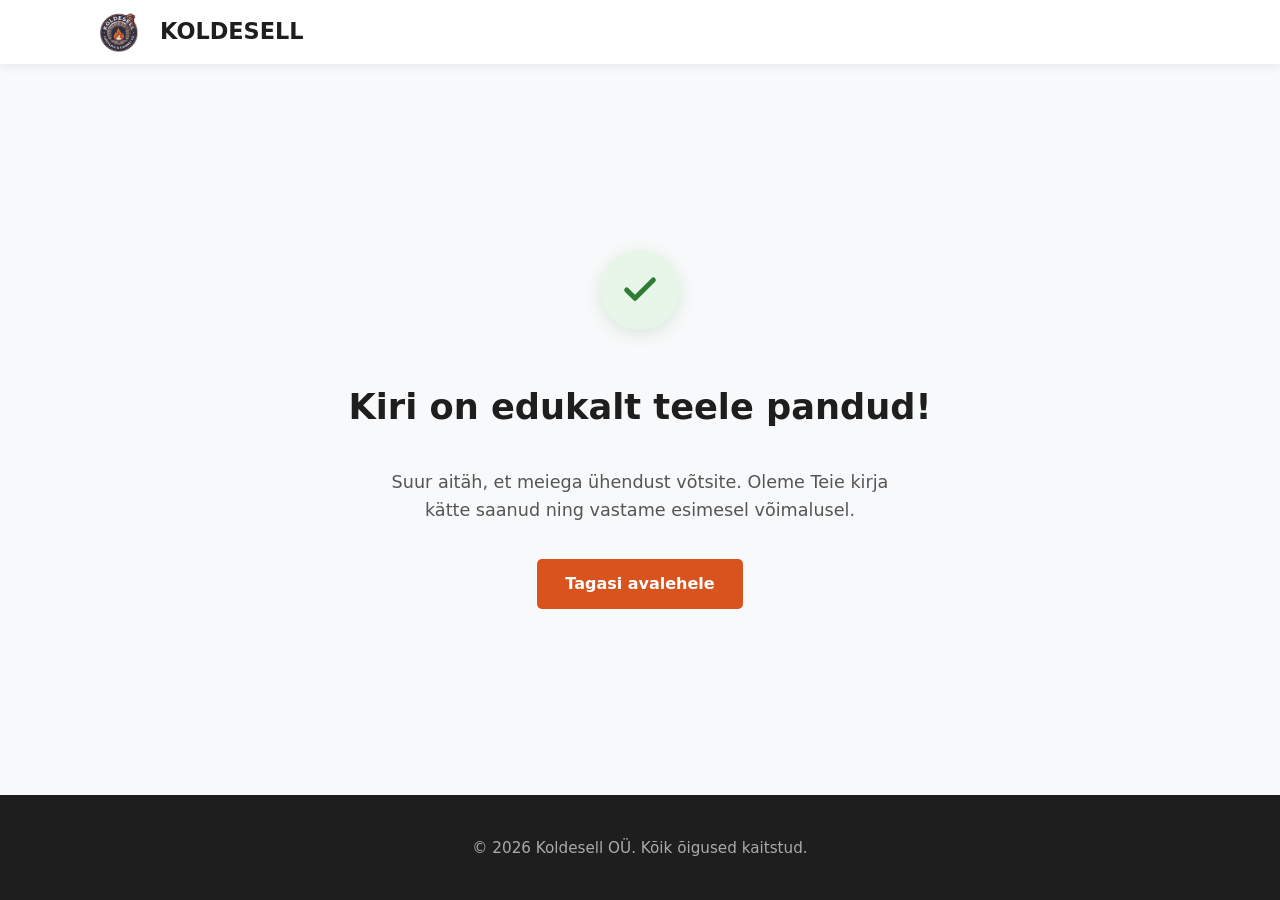
==== edukas.html @ b0c47198 "Add favicon and apple touch icon links" ====
<!DOCTYPE html>
<html lang="et">
<head>
    <meta charset="UTF-8">
    <meta name="viewport" content="width=device-width, initial-scale=1.0">
    <title>Kiri saadetud - Koldesell</title>
	<link rel="icon" type="image/png" href="logo.png">
    <link rel="apple-touch-icon" href="logo.png">
    <style>
        :root {
            --primary: #d9531e;
            --dark: #1e1e1e;
            --light: #f8f9fa;
            --text: #2c3e50;
        }
        body { 
            font-family: 'Segoe UI', system-ui, -apple-system, sans-serif; 
            margin: 0; 
            color: var(--text); 
            background: var(--light); 
            line-height: 1.6; 
            display: flex; 
            flex-direction: column; 
            min-height: 100vh; 
        }
        
		/* Päis ja Navigatsioon */
        header { background: #fff; box-shadow: 0 2px 10px rgba(0,0,0,0.08); position: sticky; top: 0; z-index: 100; }
        .nav-container { display: flex; justify-content: space-between; align-items: center; padding: 6px 20px; max-width: 1100px; margin: 0 auto; flex-wrap: wrap; }
        
        /* LOGO ARVUTIS */
        .logo { display: flex; align-items: center; gap: 12px; text-decoration: none; color: var(--dark); font-size: 1.4rem; font-weight: 700; }
        .logo img { height: 52px; border-radius: 50%; }
        
        .nav-links { display: flex; gap: 20px; align-items: center; }
        .nav-links a { text-decoration: none; color: var(--text); font-weight: 600; font-size: 1.05rem; transition: color 0.2s; }
        .nav-links a:hover { color: var(--primary); }
        .nav-links a.active { color: var(--primary); }
            
		@media (max-width: 768px) {
            .hero h1 { font-size: 1.8rem; }
            .top-bar .container { flex-direction: column; gap: 5px; text-align: center; }
            .cert-badge { flex-direction: column; text-align: center; }
            
            /* LOGO MOBIILIS */
            .logo { font-size: 1.25rem; gap: 10px; }
            .logo img { height: 46px; }
            .nav-container { flex-direction: column; gap: 8px; padding: 8px 15px; }
            .nav-links { gap: 15px; flex-wrap: wrap; justify-content: center; font-size: 0.95rem; border-top: 1px solid #eee; padding-top: 8px; width: 100%; }
        }
        
        /* Tänulehe sisu */
        .success-content { 
            flex: 1; 
            display: flex; 
            flex-direction: column; 
            justify-content: center; 
            align-items: center; 
            text-align: center; 
            padding: 60px 20px; 
        }
        .success-icon { 
            width: 80px; 
            height: 80px; 
            background: #e8f5e9; 
            color: #2e7d32; /* Roheline linnuke */
            border-radius: 50%; 
            display: flex; 
            justify-content: center; 
            align-items: center; 
            margin-bottom: 25px; 
            box-shadow: 0 4px 15px rgba(46, 125, 50, 0.15);
        }
        .success-content h1 { color: var(--dark); margin-bottom: 15px; font-size: 2.2rem; }
        .success-content p { color: #555; max-width: 500px; margin-bottom: 35px; font-size: 1.1rem; }
        
        /* Nupp */
        .btn-primary { background: var(--primary); color: #fff; padding: 12px 28px; text-decoration: none; border-radius: 5px; font-weight: bold; display: inline-block; transition: 0.3s; }
        .btn-primary:hover { background: #b83f12; }
        
        /* Jalus */
        footer { background: var(--dark); color: #aaa; padding: 25px 0; font-size: 0.95rem; text-align: center; margin-top: auto; }
    </style>
</head>
<body>

    <!-- Päis -->
    <header>
        <div class="nav-container">
            <a href="index.html" class="logo">
                <img src="logo.png" alt="Koldesell Logo">
                <span>KOLDESELL</span>
            </a>
        </div>
    </header>

    <!-- Sisu -->
    <main class="success-content">
        <div class="success-icon">
            <!-- Ilus roheline linnukese ikoon -->
            <svg xmlns="http://www.w3.org/2000/svg" width="40" height="40" viewBox="0 0 24 24" fill="none" stroke="currentColor" stroke-width="3" stroke-linecap="round" stroke-linejoin="round">
                <polyline points="20 6 9 17 4 12"></polyline>
            </svg>
        </div>
        <h1>Kiri on edukalt teele pandud!</h1>
        <p>Suur aitäh, et meiega ühendust võtsite. Oleme Teie kirja kätte saanud ning vastame esimesel võimalusel.</p>
        <a href="index.html" class="btn-primary">Tagasi avalehele</a>
    </main>

    <!-- Jalus -->
    <footer>
        <div style="max-width: 1100px; margin: 0 auto; padding: 0 20px;">
            <p>&copy; 2026 Koldesell OÜ. Kõik õigused kaitstud.</p>
        </div>
    </footer>

</body>
</html>
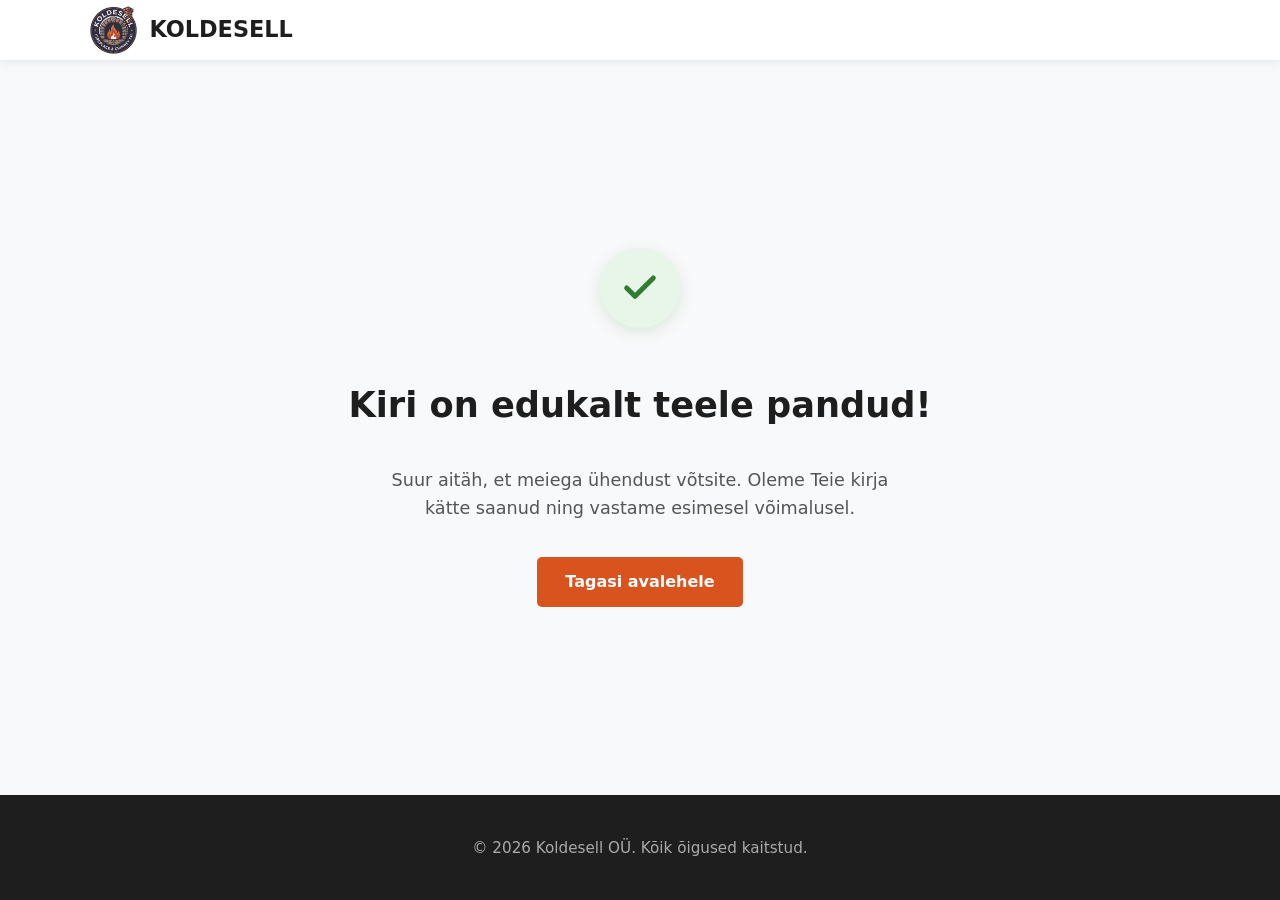
==== commit 308ad0c6: "Logo suurus" ====
--- a/edukas.html
+++ b/edukas.html
@@ -30,7 +30,7 @@
         
         /* LOGO ARVUTIS */
         .logo { display: flex; align-items: center; gap: 12px; text-decoration: none; color: var(--dark); font-size: 1.4rem; font-weight: 700; }
-        .logo img { height: 52px; border-radius: 50%; }
+        .logo img { height: 48px; width: auto; object-fit: contain; }
         
         .nav-links { display: flex; gap: 20px; align-items: center; }
         .nav-links a { text-decoration: none; color: var(--text); font-weight: 600; font-size: 1.05rem; transition: color 0.2s; }
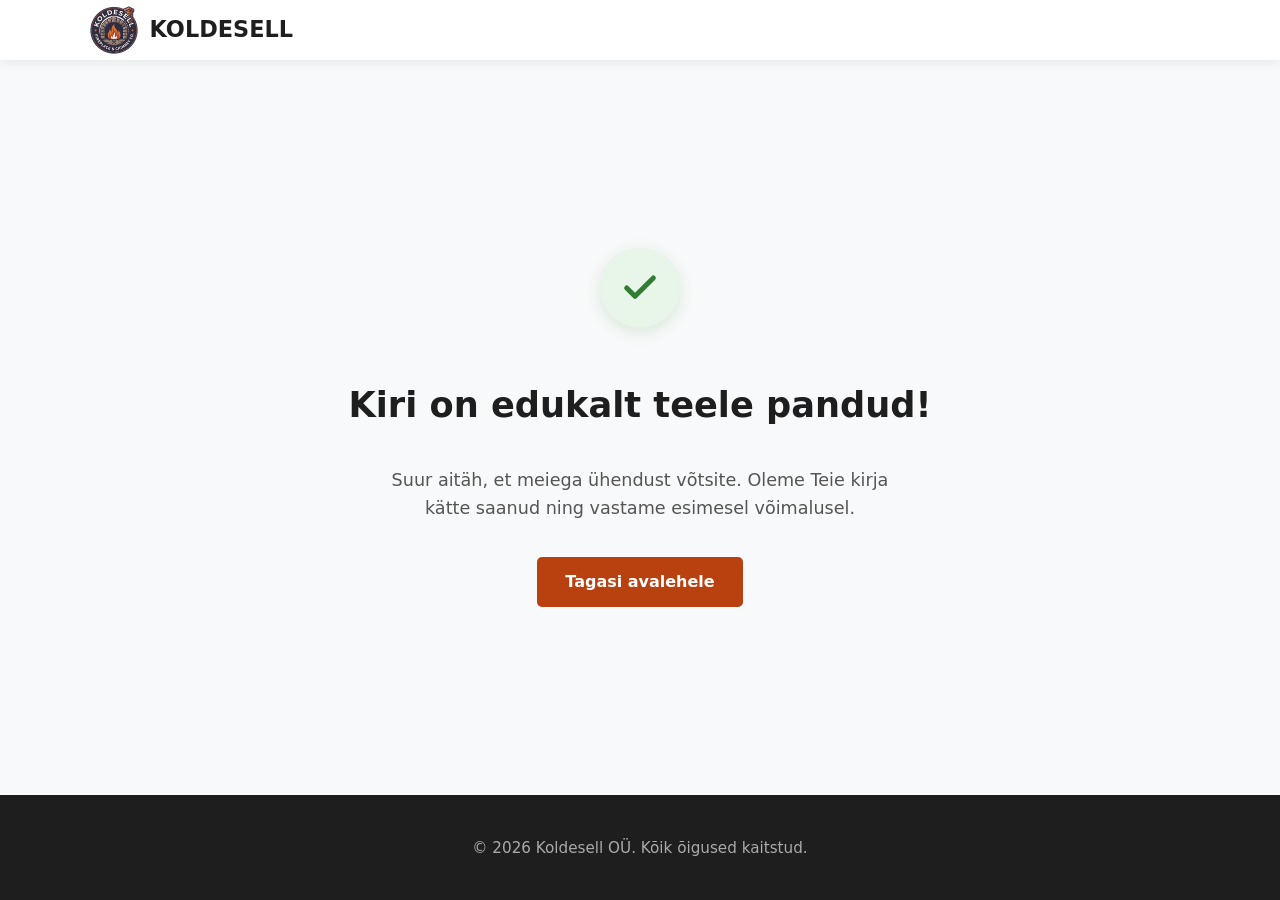
==== commit 74b0052b: "Parenda mobiilivaadet ja jõudlust - Logo asemel optimeeritud logo-96.png (5 KB, oli 100 KB) koos   w" ====
--- a/edukas.html
+++ b/edukas.html
@@ -4,8 +4,10 @@
     <meta charset="UTF-8">
     <meta name="viewport" content="width=device-width, initial-scale=1.0">
     <title>Kiri saadetud - Koldesell</title>
-	<link rel="icon" type="image/png" href="logo.png">
-    <link rel="apple-touch-icon" href="logo.png">
+    <meta name="robots" content="noindex, follow">
+	<link rel="icon" type="image/png" sizes="32x32" href="favicon-32.png">
+    <link rel="apple-touch-icon" href="apple-touch-icon.png">
+    <meta name="theme-color" content="#1e1e1e">
     <style>
         :root {
             --primary: #d9531e;
@@ -34,8 +36,8 @@
         
         .nav-links { display: flex; gap: 20px; align-items: center; }
         .nav-links a { text-decoration: none; color: var(--text); font-weight: 600; font-size: 1.05rem; transition: color 0.2s; }
-        .nav-links a:hover { color: var(--primary); }
-        .nav-links a.active { color: var(--primary); }
+        .nav-links a:hover { color: #b8410f; }
+        .nav-links a.active { color: #b8410f; }
             
 		@media (max-width: 768px) {
             .hero h1 { font-size: 1.8rem; }
@@ -75,8 +77,8 @@
         .success-content p { color: #555; max-width: 500px; margin-bottom: 35px; font-size: 1.1rem; }
         
         /* Nupp */
-        .btn-primary { background: var(--primary); color: #fff; padding: 12px 28px; text-decoration: none; border-radius: 5px; font-weight: bold; display: inline-block; transition: 0.3s; }
-        .btn-primary:hover { background: #b83f12; }
+        .btn-primary { background: #b8410f; color: #fff; padding: 12px 28px; text-decoration: none; border-radius: 5px; font-weight: bold; display: inline-block; transition: 0.3s; }
+        .btn-primary:hover { background: #9a360c; }
         
         /* Jalus */
         footer { background: var(--dark); color: #aaa; padding: 25px 0; font-size: 0.95rem; text-align: center; margin-top: auto; }
@@ -88,7 +90,7 @@
     <header>
         <div class="nav-container">
             <a href="index.html" class="logo">
-                <img src="logo.png" alt="Koldesell Logo">
+                <img src="logo-96.png" alt="Koldesell logo" width="47" height="48">
                 <span>KOLDESELL</span>
             </a>
         </div>
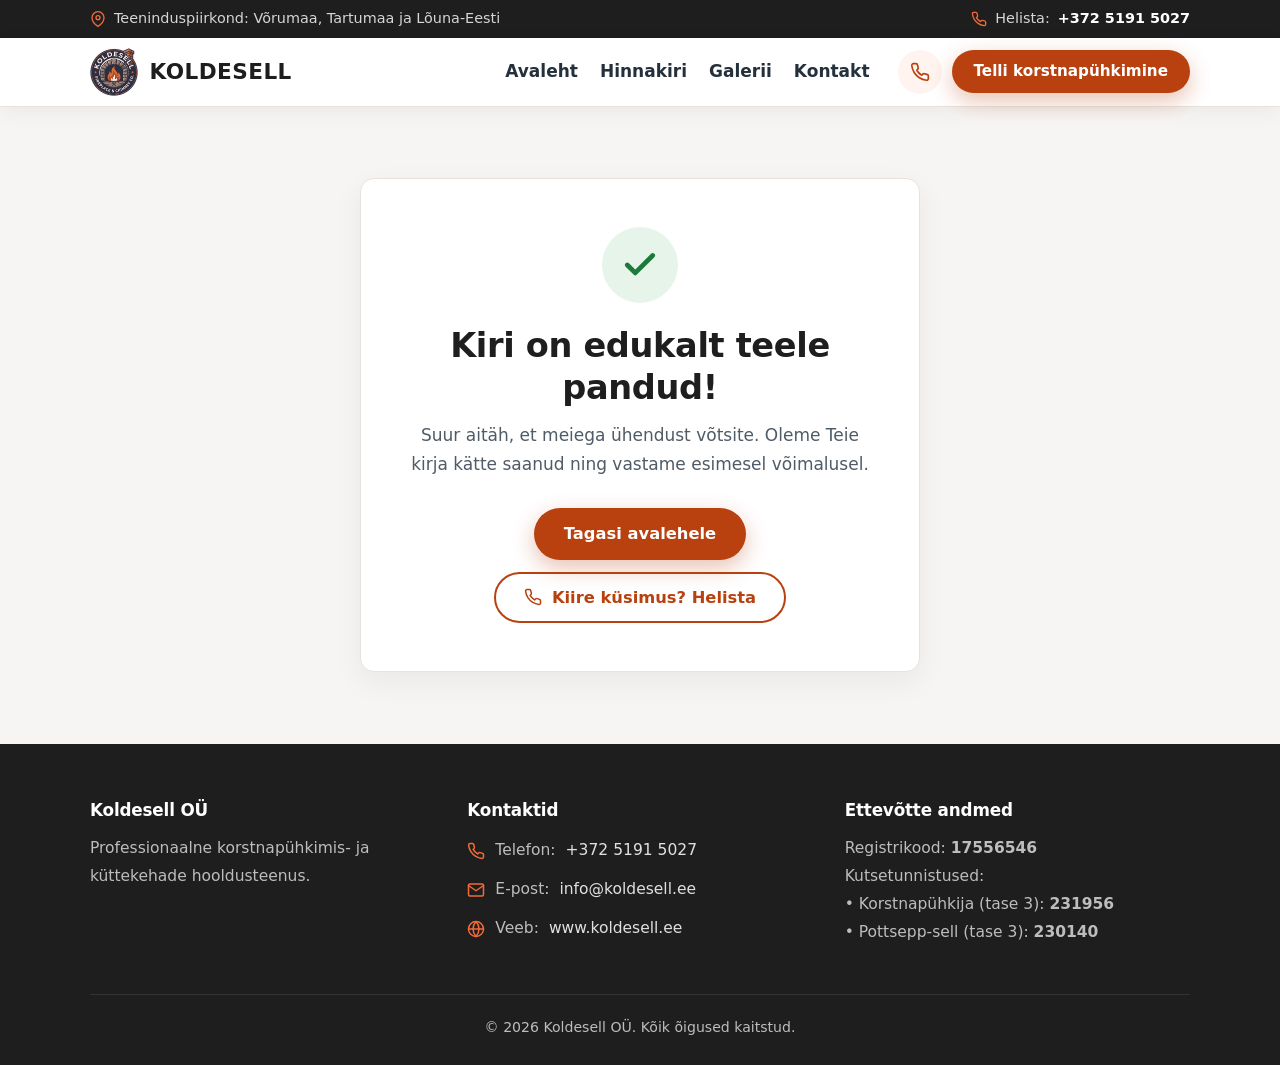
==== commit fbbb4619: "Hinnakiri, galerii ja tänuleht avalehega samale kujundusele - Ühine stiilifail css/stiil.css kõigile" ====
--- a/edukas.html
+++ b/edukas.html
@@ -8,83 +8,24 @@
 	<link rel="icon" type="image/png" sizes="32x32" href="favicon-32.png">
     <link rel="apple-touch-icon" href="apple-touch-icon.png">
     <meta name="theme-color" content="#1e1e1e">
-    <style>
-        :root {
-            --primary: #d9531e;
-            --dark: #1e1e1e;
-            --light: #f8f9fa;
-            --text: #2c3e50;
-        }
-        body { 
-            font-family: 'Segoe UI', system-ui, -apple-system, sans-serif; 
-            margin: 0; 
-            color: var(--text); 
-            background: var(--light); 
-            line-height: 1.6; 
-            display: flex; 
-            flex-direction: column; 
-            min-height: 100vh; 
-        }
-        
-		/* Päis ja Navigatsioon */
-        header { background: #fff; box-shadow: 0 2px 10px rgba(0,0,0,0.08); position: sticky; top: 0; z-index: 100; }
-        .nav-container { display: flex; justify-content: space-between; align-items: center; padding: 6px 20px; max-width: 1100px; margin: 0 auto; flex-wrap: wrap; }
-        
-        /* LOGO ARVUTIS */
-        .logo { display: flex; align-items: center; gap: 12px; text-decoration: none; color: var(--dark); font-size: 1.4rem; font-weight: 700; }
-        .logo img { height: 48px; width: auto; object-fit: contain; }
-        
-        .nav-links { display: flex; gap: 20px; align-items: center; }
-        .nav-links a { text-decoration: none; color: var(--text); font-weight: 600; font-size: 1.05rem; transition: color 0.2s; }
-        .nav-links a:hover { color: #b8410f; }
-        .nav-links a.active { color: #b8410f; }
-            
-		@media (max-width: 768px) {
-            .hero h1 { font-size: 1.8rem; }
-            .top-bar .container { flex-direction: column; gap: 5px; text-align: center; }
-            .cert-badge { flex-direction: column; text-align: center; }
-            
-            /* LOGO MOBIILIS */
-            .logo { font-size: 1.25rem; gap: 10px; }
-            .logo img { height: 46px; }
-            .nav-container { flex-direction: column; gap: 8px; padding: 8px 15px; }
-            .nav-links { gap: 15px; flex-wrap: wrap; justify-content: center; font-size: 0.95rem; border-top: 1px solid #eee; padding-top: 8px; width: 100%; }
-        }
-        
-        /* Tänulehe sisu */
-        .success-content { 
-            flex: 1; 
-            display: flex; 
-            flex-direction: column; 
-            justify-content: center; 
-            align-items: center; 
-            text-align: center; 
-            padding: 60px 20px; 
-        }
-        .success-icon { 
-            width: 80px; 
-            height: 80px; 
-            background: #e8f5e9; 
-            color: #2e7d32; /* Roheline linnuke */
-            border-radius: 50%; 
-            display: flex; 
-            justify-content: center; 
-            align-items: center; 
-            margin-bottom: 25px; 
-            box-shadow: 0 4px 15px rgba(46, 125, 50, 0.15);
-        }
-        .success-content h1 { color: var(--dark); margin-bottom: 15px; font-size: 2.2rem; }
-        .success-content p { color: #555; max-width: 500px; margin-bottom: 35px; font-size: 1.1rem; }
-        
-        /* Nupp */
-        .btn-primary { background: #b8410f; color: #fff; padding: 12px 28px; text-decoration: none; border-radius: 5px; font-weight: bold; display: inline-block; transition: 0.3s; }
-        .btn-primary:hover { background: #9a360c; }
-        
-        /* Jalus */
-        footer { background: var(--dark); color: #aaa; padding: 25px 0; font-size: 0.95rem; text-align: center; margin-top: auto; }
-    </style>
+    <link rel="stylesheet" href="css/stiil.css">
 </head>
-<body>
+<body class="page-success">
+
+    <!-- Ülemine inforiba -->
+    <div class="top-bar">
+        <div class="container">
+            <div class="top-bar-item">
+                <svg xmlns="http://www.w3.org/2000/svg" width="16" height="16" viewBox="0 0 24 24" fill="none" stroke="var(--primary-on-dark)" stroke-width="2" stroke-linecap="round" stroke-linejoin="round" aria-hidden="true"><path d="M21 10c0 7-9 13-9 13s-9-6-9-13a9 9 0 0 1 18 0z"></path><circle cx="12" cy="10" r="3"></circle></svg>
+                <span class="hide-mobile">Teeninduspiirkond: <span data-cms="piirkond">Võrumaa, Tartumaa ja Lõuna-Eesti</span></span>
+                <span class="show-mobile" data-cms="piirkond_lyhike">Lõuna-Eesti</span>
+            </div>
+            <div class="top-bar-item">
+                <svg xmlns="http://www.w3.org/2000/svg" width="16" height="16" viewBox="0 0 24 24" fill="none" stroke="var(--primary-on-dark)" stroke-width="2" stroke-linecap="round" stroke-linejoin="round" aria-hidden="true"><path d="M22 16.92v3a2 2 0 0 1-2.18 2 19.79 19.79 0 0 1-8.63-3.07 19.5 19.5 0 0 1-6-6 19.79 19.79 0 0 1-3.07-8.67A2 2 0 0 1 4.11 2h3a2 2 0 0 1 2 1.72 12.84 12.84 0 0 0 .7 2.81 2 2 0 0 1-.45 2.11L8.09 9.91a16 16 0 0 0 6 6l1.27-1.27a2 2 0 0 1 2.11-.45 12.84 12.84 0 0 0 2.81.7A2 2 0 0 1 22 16.92z"></path></svg>
+                <span class="hide-mobile">Helista:</span> <a href="tel:+37251915027" data-cms-link="telefon"><span data-cms="telefon">+372 5191 5027</span></a>
+            </div>
+        </div>
+    </div>
 
     <!-- Päis -->
     <header>
@@ -93,26 +34,82 @@
                 <img src="logo-96.png" alt="Koldesell logo" width="47" height="48">
                 <span>KOLDESELL</span>
             </a>
+
+            <div class="nav-right">
+                <nav class="nav-links" aria-label="Peamenüü">
+                    <a href="index.html">Avaleht</a>
+                    <a href="hinnakiri.html">Hinnakiri</a>
+                    <a href="galerii.html">Galerii</a>
+                    <a href="index.html#kontakt">Kontakt</a>
+                </nav>
+                <div class="nav-cta">
+                    <a href="tel:+37251915027" data-cms-link="telefon" class="nav-phone" aria-label="Helista"><svg xmlns="http://www.w3.org/2000/svg" width="20" height="20" viewBox="0 0 24 24" fill="none" stroke="currentColor" stroke-width="2" stroke-linecap="round" stroke-linejoin="round" aria-hidden="true"><path d="M22 16.92v3a2 2 0 0 1-2.18 2 19.79 19.79 0 0 1-8.63-3.07 19.5 19.5 0 0 1-6-6 19.79 19.79 0 0 1-3.07-8.67A2 2 0 0 1 4.11 2h3a2 2 0 0 1 2 1.72 12.84 12.84 0 0 0 .7 2.81 2 2 0 0 1-.45 2.11L8.09 9.91a16 16 0 0 0 6 6l1.27-1.27a2 2 0 0 1 2.11-.45 12.84 12.84 0 0 0 2.81.7A2 2 0 0 1 22 16.92z"></path></svg></a>
+                    <a href="index.html#kontakt" class="btn btn-primary btn-sm">Telli korstnapühkimine</a>
+                </div>
+            </div>
         </div>
     </header>
 
-    <!-- Sisu -->
-    <main class="success-content">
-        <div class="success-icon">
-            <!-- Ilus roheline linnukese ikoon -->
-            <svg xmlns="http://www.w3.org/2000/svg" width="40" height="40" viewBox="0 0 24 24" fill="none" stroke="currentColor" stroke-width="3" stroke-linecap="round" stroke-linejoin="round">
-                <polyline points="20 6 9 17 4 12"></polyline>
-            </svg>
+    <main class="success">
+        <div class="success-box">
+            <div class="success-icon"><svg xmlns="http://www.w3.org/2000/svg" width="38" height="38" viewBox="0 0 24 24" fill="none" stroke="currentColor" stroke-width="3" stroke-linecap="round" stroke-linejoin="round" aria-hidden="true"><polyline points="20 6 9 17 4 12"></polyline></svg></div>
+            <h1>Kiri on edukalt teele pandud!</h1>
+            <p>Suur aitäh, et meiega ühendust võtsite. Oleme Teie kirja kätte saanud ning vastame esimesel võimalusel.</p>
+            <div class="success-actions">
+                <a href="index.html" class="btn btn-primary">Tagasi avalehele</a>
+                <a href="tel:+37251915027" data-cms-link="telefon" class="btn btn-ghost"><svg xmlns="http://www.w3.org/2000/svg" width="18" height="18" viewBox="0 0 24 24" fill="none" stroke="currentColor" stroke-width="2" stroke-linecap="round" stroke-linejoin="round" aria-hidden="true"><path d="M22 16.92v3a2 2 0 0 1-2.18 2 19.79 19.79 0 0 1-8.63-3.07 19.5 19.5 0 0 1-6-6 19.79 19.79 0 0 1-3.07-8.67A2 2 0 0 1 4.11 2h3a2 2 0 0 1 2 1.72 12.84 12.84 0 0 0 .7 2.81 2 2 0 0 1-.45 2.11L8.09 9.91a16 16 0 0 0 6 6l1.27-1.27a2 2 0 0 1 2.11-.45 12.84 12.84 0 0 0 2.81.7A2 2 0 0 1 22 16.92z"></path></svg> Kiire küsimus? Helista</a>
+            </div>
         </div>
-        <h1>Kiri on edukalt teele pandud!</h1>
-        <p>Suur aitäh, et meiega ühendust võtsite. Oleme Teie kirja kätte saanud ning vastame esimesel võimalusel.</p>
-        <a href="index.html" class="btn-primary">Tagasi avalehele</a>
     </main>
 
-    <!-- Jalus -->
+    <!-- Jalus koos rekvisiitidega -->
     <footer>
-        <div style="max-width: 1100px; margin: 0 auto; padding: 0 20px;">
-            <p>&copy; 2026 Koldesell OÜ. Kõik õigused kaitstud.</p>
+        <div class="container">
+            <div class="footer-grid">
+                <div>
+                    <h2>Koldesell OÜ</h2>
+                    <p>Professionaalne korstnapühkimis- ja küttekehade hooldusteenus.</p>
+                </div>
+                <div>
+                    <h2>Kontaktid</h2>
+                    <ul style="list-style: none; padding: 0; margin: 0; line-height: 2;">
+                        <li style="display: flex; align-items: center; gap: 10px; margin-bottom: 8px;">
+                            <!-- Telefoni ikoon -->
+                            <svg xmlns="http://www.w3.org/2000/svg" width="18" height="18" viewBox="0 0 24 24" fill="none" stroke="var(--primary-on-dark)" aria-hidden="true" stroke-width="2" stroke-linecap="round" stroke-linejoin="round">
+                                <path d="M22 16.92v3a2 2 0 0 1-2.18 2 19.79 19.79 0 0 1-8.63-3.07 19.5 19.5 0 0 1-6-6 19.79 19.79 0 0 1-3.07-8.67A2 2 0 0 1 4.11 2h3a2 2 0 0 1 2 1.72 12.84 12.84 0 0 0 .7 2.81 2 2 0 0 1-.45 2.11L8.09 9.91a16 16 0 0 0 6 6l1.27-1.27a2 2 0 0 1 2.11-.45 12.84 12.84 0 0 0 2.81.7A2 2 0 0 1 22 16.92z"></path>
+                            </svg>
+                            Telefon: <a href="tel:+37251915027" data-cms-link="telefon"><span data-cms="telefon">+372 5191 5027</span></a>
+                        </li>
+                        <li style="display: flex; align-items: center; gap: 10px; margin-bottom: 8px;">
+                            <!-- Ümbriku ikoon -->
+                            <svg xmlns="http://www.w3.org/2000/svg" width="18" height="18" viewBox="0 0 24 24" fill="none" stroke="var(--primary-on-dark)" aria-hidden="true" stroke-width="2" stroke-linecap="round" stroke-linejoin="round">
+                                <path d="M4 4h16c1.1 0 2 .9 2 2v12c0 1.1-.9 2-2 2H4c-1.1 0-2-.9-2-2V6c0-1.1.9-2 2-2z"></path>
+                                <polyline points="22,6 12,13 2,6"></polyline>
+                            </svg>
+                            E-post: <a href="mailto:info@koldesell.ee" data-cms-link="email"><span data-cms="email">info@koldesell.ee</span></a>
+                        </li>
+                        <li style="display: flex; align-items: center; gap: 10px;">
+                            <!-- Veebi ikoon -->
+                            <svg xmlns="http://www.w3.org/2000/svg" width="18" height="18" viewBox="0 0 24 24" fill="none" stroke="var(--primary-on-dark)" aria-hidden="true" stroke-width="2" stroke-linecap="round" stroke-linejoin="round">
+                                <circle cx="12" cy="12" r="10"></circle>
+                                <line x1="2" y1="12" x2="22" y2="12"></line>
+                                <path d="M12 2a15.3 15.3 0 0 1 4 10 15.3 15.3 0 0 1-4 10 15.3 15.3 0 0 1-4-10 15.3 15.3 0 0 1 4-10z"></path>
+                            </svg>
+                            Veeb: <a href="https://koldesell.ee/">www.koldesell.ee</a>
+                        </li>
+                    </ul>
+                </div>
+                <div>
+                    <h2>Ettevõtte andmed</h2>
+                    <p>Registrikood: <strong data-cms="registrikood">17556546</strong><br>
+                    Kutsetunnistused:<br>
+                    • Korstnapühkija (tase 3): <strong data-cms="kutse_korstnapuhkija">231956</strong><br>
+                    • Pottsepp-sell (tase 3): <strong data-cms="kutse_pottsepp">230140</strong></p>
+                </div>
+            </div>
+            <div class="footer-bottom">
+                <p>&copy; 2026 Koldesell OÜ. Kõik õigused kaitstud.</p>
+            </div>
         </div>
     </footer>
 
--- a/css/stiil.css
+++ b/css/stiil.css
@@ -0,0 +1,244 @@
+/* Koldesell – ühine stiilifail kõigile lehtedele */
+:root {
+    --primary: #d9531e;          /* brändivärv: ikoonid, piirjooned, aktsendid */
+    --primary-strong: #b8410f;   /* nupud ja tekst valgel taustal (kontrast 5.5:1) */
+    --primary-soft: #fff4ef;
+    --primary-on-dark: #f26b38;  /* aktsent tumedal taustal (kontrast 5.5:1) */
+    --dark: #1e1e1e;
+    --dark-2: #2a2622;
+    --light: #f7f5f3;
+    --text: #24303c;
+    --muted: #4f5b66;
+    --border: #e7e2dd;
+    --radius: 14px;
+}
+*, *::before, *::after { box-sizing: border-box; }
+html { scroll-behavior: smooth; scroll-padding-top: 90px; }
+body { font-family: 'Segoe UI', system-ui, -apple-system, Roboto, sans-serif; margin: 0; color: var(--text); background: #fff; font-size: 1.0625rem; line-height: 1.75; -webkit-font-smoothing: antialiased; }
+h1, h2, h3 { line-height: 1.25; color: var(--dark); letter-spacing: -0.01em; }
+p { margin: 0 0 1em 0; }
+a { color: var(--primary-strong); }
+:focus-visible { outline: 3px solid var(--primary); outline-offset: 3px; }
+
+.container { max-width: 1140px; margin: 0 auto; padding: 0 20px; }
+.section { padding: 88px 0; }
+.section-head { text-align: center; max-width: 680px; margin: 0 auto 48px auto; }
+.eyebrow { display: inline-block; font-size: 0.8rem; font-weight: 700; letter-spacing: 0.12em; text-transform: uppercase; color: var(--primary-strong); margin-bottom: 10px; }
+.section-title { margin: 0 0 14px 0; font-size: clamp(1.75rem, 3.5vw, 2.4rem); }
+.section-lead { color: var(--muted); font-size: 1.1rem; margin: 0; }
+
+/* Nupud */
+.btn { display: inline-flex; align-items: center; justify-content: center; gap: 10px; padding: 14px 28px; border-radius: 999px; font-weight: 700; font-size: 1.02rem; line-height: 1.2; text-decoration: none; border: 2px solid transparent; cursor: pointer; transition: background 0.2s, color 0.2s, border-color 0.2s, transform 0.2s, box-shadow 0.2s; }
+.btn:hover { transform: translateY(-2px); }
+.btn-primary { background: var(--primary-strong); color: #fff; box-shadow: 0 8px 22px rgba(184, 65, 15, 0.32); }
+.btn-primary:hover { background: #9a360c; }
+.btn-outline { background: transparent; color: #fff; border-color: rgba(255,255,255,0.55); }
+.btn-outline:hover { background: #fff; color: var(--dark); border-color: #fff; }
+.btn-sm { padding: 10px 20px; font-size: 0.95rem; }
+
+/* Ülemine inforiba */
+.top-bar { background: var(--dark); color: #d6d6d6; padding: 8px 0; font-size: 0.9rem; line-height: 1.5; }
+.top-bar .container { display: flex; justify-content: space-between; align-items: center; flex-wrap: wrap; gap: 6px 20px; }
+.top-bar-item { display: flex; align-items: center; gap: 8px; }
+.top-bar a { color: #fff; text-decoration: none; font-weight: 700; }
+.top-bar .show-mobile { display: none; }
+
+/* Päis ja navigatsioon */
+header { background: #fff; box-shadow: 0 1px 0 var(--border), 0 6px 20px rgba(0,0,0,0.05); position: sticky; top: 0; z-index: 100; }
+.nav-container { display: flex; justify-content: space-between; align-items: center; gap: 16px; padding: 10px 20px; max-width: 1140px; margin: 0 auto; }
+.logo { display: flex; align-items: center; gap: 12px; text-decoration: none; color: var(--dark); font-size: 1.35rem; font-weight: 800; letter-spacing: 0.02em; }
+.logo img { height: 48px; width: auto; object-fit: contain; }
+.nav-right { display: flex; align-items: center; gap: 28px; }
+.nav-links { display: flex; gap: 22px; align-items: center; }
+.nav-links a { text-decoration: none; color: var(--text); font-weight: 600; transition: color 0.2s; }
+.nav-links a:hover, .nav-links a.active { color: var(--primary-strong); }
+.nav-cta { display: flex; align-items: center; gap: 10px; }
+.nav-phone { display: inline-flex; align-items: center; justify-content: center; width: 44px; height: 44px; border-radius: 50%; background: var(--primary-soft); color: var(--primary-strong); }
+.nav-phone:hover { background: #ffe4d8; }
+
+/* Hero */
+.hero { position: relative; overflow: hidden; color: #fff; padding: 110px 0 120px 0; text-align: center;
+    background:
+        radial-gradient(ellipse at 50% 120%, rgba(217, 83, 30, 0.45) 0%, rgba(217, 83, 30, 0) 60%),
+        linear-gradient(160deg, #2a2622 0%, #161412 100%); }
+.hero-badge { display: inline-flex; align-items: center; gap: 8px; padding: 6px 16px; border-radius: 999px; background: rgba(255,255,255,0.08); border: 1px solid rgba(255,255,255,0.15); font-size: 0.9rem; font-weight: 600; color: #f1f1f1; margin-bottom: 24px; }
+.hero h1 { color: #fff; font-size: clamp(2rem, 5vw, 3.2rem); max-width: 860px; margin: 0 auto 20px auto; }
+.hero h1 .accent { color: var(--primary-on-dark); }
+.hero-lead { font-size: 1.2rem; line-height: 1.8; max-width: 640px; margin: 0 auto 36px auto; color: #e2e2e2; }
+.hero-buttons { display: flex; gap: 14px; justify-content: center; flex-wrap: wrap; }
+.hero-facts { display: flex; justify-content: center; flex-wrap: wrap; gap: 12px 32px; margin: 48px 0 0 0; padding: 0; list-style: none; color: #e2e2e2; font-size: 0.98rem; }
+.hero-facts li { display: flex; align-items: center; gap: 8px; }
+.hero-facts svg { color: var(--primary-on-dark); flex-shrink: 0; }
+
+/* Teenused */
+.services-grid { display: grid; grid-template-columns: repeat(2, 1fr); gap: 28px; }
+.service-card { position: relative; display: flex; flex-direction: column; background: #fff; border: 1px solid var(--border); border-radius: var(--radius); padding: 40px 36px 36px 36px; box-shadow: 0 10px 30px rgba(30, 30, 30, 0.06); transition: transform 0.25s, box-shadow 0.25s, border-color 0.25s; overflow: hidden; }
+.service-card::before { content: ""; position: absolute; inset: 0 0 auto 0; height: 5px; background: linear-gradient(90deg, var(--primary-strong), var(--primary-on-dark)); }
+.service-card:hover { transform: translateY(-4px); border-color: #f0c4b0; box-shadow: 0 18px 40px rgba(184, 65, 15, 0.12); }
+.service-icon { width: 68px; height: 68px; margin-bottom: 22px; background: var(--primary-soft); color: var(--primary-strong); border-radius: 18px; display: flex; align-items: center; justify-content: center; }
+.service-tag { position: absolute; top: 26px; right: 26px; font-size: 0.78rem; font-weight: 700; letter-spacing: 0.04em; color: var(--primary-strong); background: var(--primary-soft); padding: 4px 12px; border-radius: 999px; }
+.service-card h3 { font-size: 1.5rem; margin: 0 0 12px 0; }
+.service-card > p { color: var(--muted); margin-bottom: 20px; }
+.check-list { list-style: none; padding: 0; margin: 0 0 28px 0; display: grid; gap: 10px; }
+.check-list li { display: flex; gap: 12px; align-items: flex-start; line-height: 1.6; }
+.check-list svg { flex-shrink: 0; margin-top: 3px; color: var(--primary-strong); }
+.service-footer { margin-top: auto; display: flex; align-items: center; justify-content: space-between; gap: 16px; flex-wrap: wrap; padding-top: 22px; border-top: 1px dashed var(--border); }
+.service-price { font-size: 0.95rem; color: var(--muted); }
+.service-price strong { font-size: 1.35rem; color: var(--dark); }
+.service-link { font-weight: 700; color: var(--primary-strong); text-decoration: none; display: inline-flex; align-items: center; gap: 6px; }
+.service-link:hover { text-decoration: underline; }
+
+.service-extra { display: flex; align-items: center; gap: 22px; margin-top: 28px; background: var(--light); border: 1px solid var(--border); border-radius: var(--radius); padding: 24px 28px; }
+.service-extra .service-icon { width: 56px; height: 56px; margin: 0; flex-shrink: 0; background: #fff; border-radius: 14px; }
+.service-extra h3 { margin: 0 0 4px 0; font-size: 1.15rem; }
+.service-extra p { margin: 0; color: var(--muted); }
+
+/* Litsentsi bänner */
+.license-banner { background: var(--dark); border-radius: var(--radius); padding: 30px 34px; display: flex; align-items: center; gap: 25px; color: #fff; margin-top: 28px; }
+.license-icon { color: var(--primary-on-dark); flex-shrink: 0; }
+.license-text h3 { margin: 0 0 6px 0; font-size: 1.2rem; color: #fff; }
+.license-text p { margin: 0; color: #d0d0d0; font-size: 1rem; line-height: 1.7; }
+
+/* Kontaktivorm */
+.contact-section { background: var(--light); }
+.contact-layout { display: grid; grid-template-columns: 1fr 1.25fr; gap: 48px; align-items: start; }
+.contact-info h2 { text-align: left; }
+.contact-info .section-lead { margin-bottom: 28px; }
+.contact-methods { list-style: none; padding: 0; margin: 0; display: grid; gap: 14px; }
+.contact-methods a { display: flex; align-items: center; gap: 16px; padding: 16px 18px; background: #fff; border: 1px solid var(--border); border-radius: 12px; text-decoration: none; color: var(--text); transition: border-color 0.2s, transform 0.2s; }
+.contact-methods a:hover { border-color: var(--primary); transform: translateX(3px); }
+.contact-methods .cm-icon { width: 44px; height: 44px; border-radius: 50%; background: var(--primary-soft); color: var(--primary-strong); display: flex; align-items: center; justify-content: center; flex-shrink: 0; }
+.contact-methods small { display: block; color: var(--muted); font-size: 0.85rem; line-height: 1.4; }
+.contact-methods strong { font-size: 1.1rem; color: var(--dark); }
+.contact-wrapper { background: #fff; padding: 40px; border-radius: var(--radius); box-shadow: 0 10px 30px rgba(30,30,30,0.06); border: 1px solid var(--border); }
+.form-group { margin-bottom: 20px; }
+.form-group label { display: block; margin-bottom: 8px; font-weight: 600; color: var(--dark); font-size: 0.98rem; }
+.form-group input, .form-group textarea { width: 100%; padding: 13px 15px; border: 1px solid #b9b3ad; border-radius: 10px; font-family: inherit; font-size: 1rem; line-height: 1.5; color: var(--text); transition: border-color 0.2s, box-shadow 0.2s; background: #fff; }
+.form-group input::placeholder, .form-group textarea::placeholder { color: #757575; }
+.form-group input:focus, .form-group textarea:focus { outline: none; border-color: var(--primary-strong); box-shadow: 0 0 0 3px rgba(217, 83, 30, 0.2); }
+.form-group textarea { resize: vertical; }
+.contact-form .btn { width: 100%; font-size: 1.1rem; padding: 16px; }
+
+/* Lõpu CTA */
+.cta-band { background: linear-gradient(135deg, var(--primary-strong) 0%, #8f310a 100%); color: #fff; padding: 72px 0; }
+.cta-band .container { display: flex; align-items: center; justify-content: space-between; gap: 32px; flex-wrap: wrap; }
+.cta-band h2 { color: #fff; margin: 0 0 8px 0; font-size: clamp(1.6rem, 3vw, 2.1rem); }
+.cta-band p { margin: 0; color: #ffe9df; font-size: 1.1rem; }
+.cta-buttons { display: flex; gap: 14px; flex-wrap: wrap; }
+.btn-white { background: #fff; color: var(--primary-strong); box-shadow: 0 8px 22px rgba(0,0,0,0.18); }
+.btn-white:hover { background: #fff4ef; }
+
+/* Jalus */
+footer { background: var(--dark); color: #bdbdbd; padding: 56px 0 24px 0; font-size: 0.97rem; line-height: 1.8; }
+footer h2 { color: #fff; margin: 0 0 14px 0; font-size: 1.05rem; }
+footer a { color: #e0e0e0; text-decoration: none; }
+footer a:hover { color: #fff; text-decoration: underline; }
+.footer-grid { display: grid; grid-template-columns: repeat(auto-fit, minmax(220px, 1fr)); gap: 32px; margin-bottom: 32px; }
+.footer-bottom { border-top: 1px solid #333; padding-top: 20px; text-align: center; font-size: 0.88rem; }
+.footer-bottom p { margin: 0; }
+
+@media (max-width: 900px) {
+    .services-grid, .contact-layout { grid-template-columns: 1fr; }
+    .nav-links { gap: 16px; }
+    .nav-right { gap: 16px; }
+}
+@media (max-width: 768px) {
+    .section { padding: 64px 0; }
+    .top-bar .container { justify-content: space-between; flex-wrap: nowrap; }
+    .top-bar .hide-mobile { display: none; }
+    .top-bar .show-mobile { display: inline; }
+    .nav-container { flex-wrap: wrap; padding: 8px 15px; }
+    .logo { font-size: 1.2rem; gap: 10px; }
+    .logo img { height: 42px; }
+    .nav-right { display: contents; }
+    .nav-links { order: 3; width: 100%; justify-content: center; border-top: 1px solid var(--border); padding-top: 6px; }
+    .hero { padding: 72px 0 80px 0; }
+    .hero-lead { font-size: 1.08rem; }
+    .hero-buttons .btn { width: 100%; max-width: 360px; }
+    .service-card { padding: 34px 24px 28px 24px; }
+    .service-tag { position: static; align-self: flex-start; margin-bottom: 14px; order: -1; }
+    .service-extra, .license-banner { flex-direction: column; text-align: center; }
+    .contact-wrapper { padding: 28px 20px; }
+    .cta-band .container { flex-direction: column; text-align: center; }
+    .cta-buttons { justify-content: center; width: 100%; }
+    .cta-buttons .btn { width: 100%; max-width: 360px; }
+}
+@media (max-width: 480px) {
+    .nav-phone, .hide-sm { display: none; }  /* telefon on niigi inforibal */
+    .nav-container { gap: 10px; }
+    .nav-cta .btn-sm { padding: 9px 13px; font-size: 0.82rem; white-space: nowrap; }
+    .logo { font-size: 1rem; gap: 8px; }
+    .logo img { height: 38px; }
+}
+@media (prefers-reduced-motion: reduce) {
+    html { scroll-behavior: auto; }
+    .btn, .service-card, .contact-methods a { transition: none; }
+    .btn:hover, .service-card:hover { transform: none; }
+}
+
+/* ---------- Alamlehed ---------- */
+.page-head { background: radial-gradient(ellipse at 50% 140%, rgba(217, 83, 30, 0.35) 0%, rgba(217, 83, 30, 0) 60%), linear-gradient(160deg, #2a2622 0%, #161412 100%); color: #fff; padding: 64px 0 56px 0; text-align: center; }
+.page-head .eyebrow { color: var(--primary-on-dark); }
+.page-head h1 { color: #fff; font-size: clamp(1.8rem, 4.5vw, 2.6rem); max-width: 780px; margin: 0 auto 14px auto; }
+.page-head p { color: #e2e2e2; font-size: 1.1rem; max-width: 640px; margin: 0 auto; }
+.page-section { background: var(--light); padding: 56px 0 80px 0; }
+
+/* Hinnakiri */
+.price-groups { max-width: 820px; margin: 0 auto; display: grid; gap: 28px; }
+.price-card { background: #fff; border: 1px solid var(--border); border-radius: var(--radius); box-shadow: 0 10px 30px rgba(30, 30, 30, 0.06); overflow: hidden; }
+.price-card-head { display: flex; align-items: center; gap: 16px; padding: 24px 28px; border-bottom: 1px solid var(--border); }
+.price-card-head .service-icon { width: 52px; height: 52px; margin: 0; flex-shrink: 0; border-radius: 14px; }
+.price-card-head h2 { margin: 0; font-size: 1.35rem; }
+.price-card-head p { margin: 2px 0 0 0; color: var(--muted); font-size: 0.95rem; line-height: 1.5; }
+.price-list { list-style: none; margin: 0; padding: 0; }
+.price-item { display: flex; justify-content: space-between; align-items: baseline; gap: 20px; padding: 18px 28px; border-bottom: 1px solid #f1ece7; }
+.price-item:last-child { border-bottom: none; }
+.price-item.featured { background: var(--primary-soft); }
+.price-name { font-weight: 600; color: var(--dark); }
+.price-desc { display: block; font-weight: 400; color: var(--muted); font-size: 0.93rem; line-height: 1.55; margin-top: 4px; }
+.price-value { font-weight: 800; font-size: 1.2rem; color: var(--primary-strong); white-space: nowrap; }
+.price-value small { font-weight: 600; font-size: 0.85rem; color: var(--muted); }
+.price-note { max-width: 820px; margin: 28px auto 0 auto; display: flex; gap: 16px; align-items: flex-start; background: #fff; border: 1px solid var(--border); border-left: 4px solid var(--primary); border-radius: 10px; padding: 20px 24px; }
+.price-note svg { flex-shrink: 0; color: var(--primary-strong); margin-top: 4px; }
+.price-note p { margin: 0; }
+.price-note p + p { margin-top: 6px; color: var(--muted); font-size: 0.93rem; }
+
+/* Galerii */
+.gallery-grid { display: grid; grid-template-columns: repeat(auto-fill, minmax(270px, 360px)); justify-content: center; gap: 28px; min-height: 360px; }
+.gallery-card { display: flex; flex-direction: column; background: #fff; border: 1px solid var(--border); border-radius: var(--radius); overflow: hidden; box-shadow: 0 10px 30px rgba(30, 30, 30, 0.06); transition: transform 0.25s, box-shadow 0.25s; }
+.gallery-card:hover { transform: translateY(-4px); box-shadow: 0 18px 40px rgba(184, 65, 15, 0.12); }
+.gallery-img { display: block; aspect-ratio: 4 / 5; background: #ece7e2; overflow: hidden; }
+.gallery-img img { width: 100%; height: 100%; object-fit: cover; display: block; transition: transform 0.4s; }
+.gallery-card:hover .gallery-img img { transform: scale(1.03); }
+.gallery-card-body { padding: 18px 22px 22px 22px; }
+.gallery-card-body time { display: block; font-size: 0.85rem; color: var(--muted); margin-bottom: 4px; }
+.gallery-card-body h2 { margin: 0 0 6px 0; font-size: 1.15rem; }
+.gallery-card-body p { margin: 0; color: var(--muted); font-size: 0.95rem; line-height: 1.6; }
+.gallery-skeleton { aspect-ratio: 4 / 6; border-radius: var(--radius); background: linear-gradient(100deg, #ece7e2 40%, #f6f2ee 50%, #ece7e2 60%); background-size: 200% 100%; animation: shimmer 1.4s linear infinite; }
+@keyframes shimmer { to { background-position: -200% 0; } }
+.gallery-empty { grid-column: 1 / -1; align-self: center; text-align: center; color: var(--muted); }
+
+/* Tänuleht */
+.page-success { display: flex; flex-direction: column; min-height: 100vh; }
+.success { flex: 1; display: flex; align-items: center; justify-content: center; padding: 72px 20px; background: var(--light); }
+.success-box { max-width: 560px; text-align: center; background: #fff; border: 1px solid var(--border); border-radius: var(--radius); box-shadow: 0 10px 30px rgba(30, 30, 30, 0.06); padding: 48px 40px; }
+.success-icon { width: 76px; height: 76px; margin: 0 auto 22px auto; border-radius: 50%; background: #e7f4ea; color: #1d7a3a; display: flex; align-items: center; justify-content: center; }
+.success-box h1 { font-size: clamp(1.6rem, 4vw, 2.1rem); margin: 0 0 12px 0; }
+.success-box p { color: var(--muted); margin: 0; }
+.success-actions { display: flex; gap: 12px; justify-content: center; flex-wrap: wrap; margin-top: 28px; }
+.btn-ghost { background: transparent; color: var(--primary-strong); border-color: var(--primary-strong); }
+.btn-ghost:hover { background: var(--primary-soft); }
+
+@media (max-width: 560px) {
+    .page-head { padding: 48px 0 40px 0; }
+    .page-section { padding: 40px 0 56px 0; }
+    .price-card-head { padding: 20px; }
+    .price-item { flex-direction: column; gap: 4px; padding: 16px 20px; }
+    .success-box { padding: 36px 22px; }
+    .success-actions .btn { width: 100%; }
+}
+@media (prefers-reduced-motion: reduce) {
+    .gallery-card, .gallery-img img { transition: none; }
+    .gallery-card:hover, .gallery-card:hover .gallery-img img { transform: none; }
+    .gallery-skeleton { animation: none; }
+}
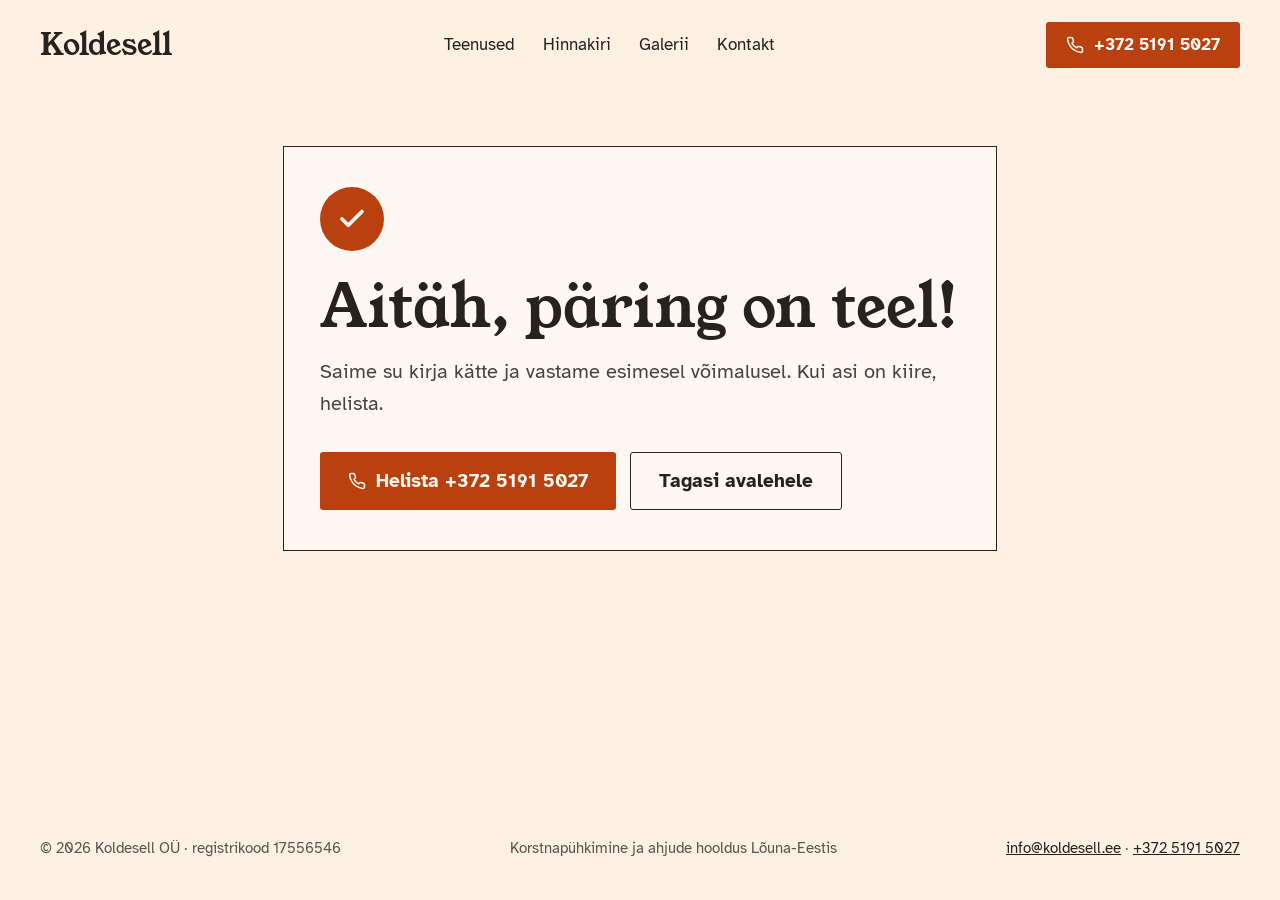
==== commit 0ca2a688: "Uus kujundus: tänuleht, CMS-i märgised ja tekstiparandused - edukas.html uues kujunduses ja sina-vor" ====
--- a/edukas.html
+++ b/edukas.html
@@ -1,117 +1,64 @@
 <!DOCTYPE html>
 <html lang="et">
 <head>
-    <meta charset="UTF-8">
-    <meta name="viewport" content="width=device-width, initial-scale=1.0">
-    <title>Kiri saadetud - Koldesell</title>
-    <meta name="robots" content="noindex, follow">
-	<link rel="icon" type="image/png" sizes="32x32" href="favicon-32.png">
-    <link rel="apple-touch-icon" href="apple-touch-icon.png">
-    <meta name="theme-color" content="#1e1e1e">
-    <link rel="stylesheet" href="css/stiil.css">
+<meta charset="UTF-8">
+<meta name="viewport" content="width=device-width, initial-scale=1.0">
+<title>Päring saadetud – Koldesell</title>
+<meta name="robots" content="noindex, follow">
+<link rel="icon" type="image/png" sizes="32x32" href="favicon-32.png">
+<link rel="apple-touch-icon" href="apple-touch-icon.png">
+<meta name="theme-color" content="#2A2622">
+<link rel="preconnect" href="https://fonts.googleapis.com">
+<link rel="preconnect" href="https://fonts.gstatic.com" crossorigin>
+<link rel="stylesheet" href="https://fonts.googleapis.com/css2?family=Young+Serif&amp;family=Atkinson+Hyperlegible:ital,wght@0,400;0,700;1,400&amp;display=swap">
+<style>
+body{margin:0;background:#FEF0E3}
+a{color:#26231F}a:hover{color:#8E3B23}
+a:focus-visible,button:focus-visible{outline:3px solid #D9531E;outline-offset:3px}
+@media (max-width: 640px){.kl-m-pais > nav{justify-content:center;gap:6px 20px!important}.kl-tanu{padding:32px 18px!important}.kl-tanu-ikoon{margin:0 auto}.kl-tanu-nupp{padding:0 18px!important;font-size:17px!important}.kl-m-kesk{text-align:center}.kl-m-kesk p{margin-left:auto!important;margin-right:auto!important}.kl-m-kesk > div{justify-content:center}.kl-m-pais{justify-content:center!important;text-align:center}}
+</style>
 </head>
-<body class="page-success">
+<body>
+<div style="min-height: 100vh; display: flex; flex-direction: column; background: #FEF0E3; color: #26231F; font-family: 'Atkinson Hyperlegible', system-ui, sans-serif; font-size: 18px; line-height: 1.6">
 
-    <!-- Ülemine inforiba -->
-    <div class="top-bar">
-        <div class="container">
-            <div class="top-bar-item">
-                <svg xmlns="http://www.w3.org/2000/svg" width="16" height="16" viewBox="0 0 24 24" fill="none" stroke="var(--primary-on-dark)" stroke-width="2" stroke-linecap="round" stroke-linejoin="round" aria-hidden="true"><path d="M21 10c0 7-9 13-9 13s-9-6-9-13a9 9 0 0 1 18 0z"></path><circle cx="12" cy="10" r="3"></circle></svg>
-                <span class="hide-mobile">Teeninduspiirkond: <span data-cms="piirkond">Võrumaa, Tartumaa ja Lõuna-Eesti</span></span>
-                <span class="show-mobile" data-cms="piirkond_lyhike">Lõuna-Eesti</span>
-            </div>
-            <div class="top-bar-item">
-                <svg xmlns="http://www.w3.org/2000/svg" width="16" height="16" viewBox="0 0 24 24" fill="none" stroke="var(--primary-on-dark)" stroke-width="2" stroke-linecap="round" stroke-linejoin="round" aria-hidden="true"><path d="M22 16.92v3a2 2 0 0 1-2.18 2 19.79 19.79 0 0 1-8.63-3.07 19.5 19.5 0 0 1-6-6 19.79 19.79 0 0 1-3.07-8.67A2 2 0 0 1 4.11 2h3a2 2 0 0 1 2 1.72 12.84 12.84 0 0 0 .7 2.81 2 2 0 0 1-.45 2.11L8.09 9.91a16 16 0 0 0 6 6l1.27-1.27a2 2 0 0 1 2.11-.45 12.84 12.84 0 0 0 2.81.7A2 2 0 0 1 22 16.92z"></path></svg>
-                <span class="hide-mobile">Helista:</span> <a href="tel:+37251915027" data-cms-link="telefon"><span data-cms="telefon">+372 5191 5027</span></a>
-            </div>
-        </div>
-    </div>
+<header>
+<div class="kl-m-pais" style="max-width: 1200px; margin: 0 auto; padding: 22px 24px; display: flex; flex-wrap: wrap; align-items: center; justify-content: space-between; gap: 14px 32px">
+<a href="index.html" style="font-family: 'Young Serif', Georgia, serif; font-size: 30px; line-height: 1; text-decoration: none; color: #26231F">Koldesell</a>
+<nav aria-label="Peamenüü" style="display: flex; flex-wrap: wrap; gap: 6px 28px; font-size: 17px">
+<a href="index.html#teenused" style="text-decoration: none">Teenused</a>
+<a href="hinnakiri.html" style="text-decoration: none">Hinnakiri</a>
+<a href="galerii.html" style="text-decoration: none">Galerii</a>
+<a href="index.html#kontakt" style="text-decoration: none">Kontakt</a>
+</nav>
+<a href="tel:+37251915027" data-cms-link="telefon" style="display: inline-flex; align-items: center; gap: 10px; min-height: 46px; padding: 0 20px; border-radius: 3px; background: #B8410F; color: #FFF8F2; text-decoration: none; font-weight: 700; font-size: 17px">
+<svg aria-hidden="true" width="18" height="18" viewBox="0 0 24 24" fill="none" stroke="currentColor" stroke-width="2" stroke-linecap="round" stroke-linejoin="round"><path d="M22 16.9v3a2 2 0 0 1-2.2 2 19.8 19.8 0 0 1-8.6-3.1 19.5 19.5 0 0 1-6-6A19.8 19.8 0 0 1 2.1 4.2 2 2 0 0 1 4.1 2h3a2 2 0 0 1 2 1.7c.1.9.4 1.8.7 2.7a2 2 0 0 1-.5 2.1L8 9.8a16 16 0 0 0 6 6l1.3-1.3a2 2 0 0 1 2.1-.4c.9.3 1.8.6 2.7.7a2 2 0 0 1 1.7 2z"></path></svg>
+<span data-cms="telefon">+372 5191 5027</span></a>
+</div>
+</header>
 
-    <!-- Päis -->
-    <header>
-        <div class="nav-container">
-            <a href="index.html" class="logo">
-                <img src="logo-96.png" alt="Koldesell logo" width="47" height="48">
-                <span>KOLDESELL</span>
-            </a>
+<main class="kl-m-kesk" style="flex: 1; width: 100%; box-sizing: border-box; max-width: 1200px; margin: 0 auto; padding: 56px 24px 96px">
+<div class="kl-tanu" style="max-width: 640px; margin: 0 auto; padding: 40px 36px; border: 1.5px solid #26231F; background: #FFF8F2">
+<span class="kl-tanu-ikoon" aria-hidden="true" style="display: flex; align-items: center; justify-content: center; width: 64px; height: 64px; border-radius: 50%; background: #B8410F; color: #FFF8F2">
+<svg width="30" height="30" viewBox="0 0 24 24" fill="none" stroke="currentColor" stroke-width="3" stroke-linecap="round" stroke-linejoin="round"><polyline points="20 6 9 17 4 12"></polyline></svg>
+</span>
+<h1 style="margin: 24px 0 0; font-family: 'Young Serif', Georgia, serif; font-weight: 400; font-size: clamp(38px, 5.5vw, 60px); line-height: 1.05">Aitäh, päring on teel!</h1>
+<p style="margin: 18px 0 0; font-size: 20px; color: #47433D">Saime su kirja kätte ja vastame esimesel võimalusel. Kui asi on kiire, helista.</p>
+<div style="margin-top: 32px; display: flex; flex-wrap: wrap; gap: 14px">
+<a class="kl-tanu-nupp" href="tel:+37251915027" data-cms-link="telefon" style="display: inline-flex; align-items: center; gap: 10px; min-height: 56px; padding: 0 28px; border-radius: 3px; background: #B8410F; color: #FFF8F2; text-decoration: none; font-weight: 700; font-size: 19px"><svg aria-hidden="true" width="18" height="18" viewBox="0 0 24 24" fill="none" stroke="currentColor" stroke-width="2" stroke-linecap="round" stroke-linejoin="round"><path d="M22 16.9v3a2 2 0 0 1-2.2 2 19.8 19.8 0 0 1-8.6-3.1 19.5 19.5 0 0 1-6-6A19.8 19.8 0 0 1 2.1 4.2 2 2 0 0 1 4.1 2h3a2 2 0 0 1 2 1.7c.1.9.4 1.8.7 2.7a2 2 0 0 1-.5 2.1L8 9.8a16 16 0 0 0 6 6l1.3-1.3a2 2 0 0 1 2.1-.4c.9.3 1.8.6 2.7.7a2 2 0 0 1 1.7 2z"></path></svg>
+<span>Helista <span data-cms="telefon">+372 5191 5027</span></span></a>
+<a href="index.html" style="display: inline-flex; align-items: center; min-height: 56px; padding: 0 28px; border-radius: 3px; border: 1.5px solid #26231F; text-decoration: none; font-weight: 700; font-size: 19px">Tagasi avalehele</a>
+</div>
+</div>
+</main>
 
-            <div class="nav-right">
-                <nav class="nav-links" aria-label="Peamenüü">
-                    <a href="index.html">Avaleht</a>
-                    <a href="hinnakiri.html">Hinnakiri</a>
-                    <a href="galerii.html">Galerii</a>
-                    <a href="index.html#kontakt">Kontakt</a>
-                </nav>
-                <div class="nav-cta">
-                    <a href="tel:+37251915027" data-cms-link="telefon" class="nav-phone" aria-label="Helista"><svg xmlns="http://www.w3.org/2000/svg" width="20" height="20" viewBox="0 0 24 24" fill="none" stroke="currentColor" stroke-width="2" stroke-linecap="round" stroke-linejoin="round" aria-hidden="true"><path d="M22 16.92v3a2 2 0 0 1-2.18 2 19.79 19.79 0 0 1-8.63-3.07 19.5 19.5 0 0 1-6-6 19.79 19.79 0 0 1-3.07-8.67A2 2 0 0 1 4.11 2h3a2 2 0 0 1 2 1.72 12.84 12.84 0 0 0 .7 2.81 2 2 0 0 1-.45 2.11L8.09 9.91a16 16 0 0 0 6 6l1.27-1.27a2 2 0 0 1 2.11-.45 12.84 12.84 0 0 0 2.81.7A2 2 0 0 1 22 16.92z"></path></svg></a>
-                    <a href="index.html#kontakt" class="btn btn-primary btn-sm">Telli korstnapühkimine</a>
-                </div>
-            </div>
-        </div>
-    </header>
+<footer>
+<div class="kl-m-pais" style="max-width: 1200px; margin: 0 auto; padding: 26px 24px 40px; display: flex; flex-wrap: wrap; justify-content: space-between; gap: 10px 32px; font-size: 15px; color: #5A554E">
+<span>© 2026 Koldesell OÜ · registrikood <span data-cms="registrikood"><span data-cms="registrikood">17556546</span></span></span>
+<span>Korstnapühkimine ja ahjude hooldus Lõuna-Eestis</span>
+<span><a href="mailto:info@koldesell.ee" data-cms-link="email"><span data-cms="email">info@koldesell.ee</span></a> · <a href="tel:+37251915027" data-cms-link="telefon"><span data-cms="telefon">+372 5191 5027</span></a></span>
+</div>
+</footer>
 
-    <main class="success">
-        <div class="success-box">
-            <div class="success-icon"><svg xmlns="http://www.w3.org/2000/svg" width="38" height="38" viewBox="0 0 24 24" fill="none" stroke="currentColor" stroke-width="3" stroke-linecap="round" stroke-linejoin="round" aria-hidden="true"><polyline points="20 6 9 17 4 12"></polyline></svg></div>
-            <h1>Kiri on edukalt teele pandud!</h1>
-            <p>Suur aitäh, et meiega ühendust võtsite. Oleme Teie kirja kätte saanud ning vastame esimesel võimalusel.</p>
-            <div class="success-actions">
-                <a href="index.html" class="btn btn-primary">Tagasi avalehele</a>
-                <a href="tel:+37251915027" data-cms-link="telefon" class="btn btn-ghost"><svg xmlns="http://www.w3.org/2000/svg" width="18" height="18" viewBox="0 0 24 24" fill="none" stroke="currentColor" stroke-width="2" stroke-linecap="round" stroke-linejoin="round" aria-hidden="true"><path d="M22 16.92v3a2 2 0 0 1-2.18 2 19.79 19.79 0 0 1-8.63-3.07 19.5 19.5 0 0 1-6-6 19.79 19.79 0 0 1-3.07-8.67A2 2 0 0 1 4.11 2h3a2 2 0 0 1 2 1.72 12.84 12.84 0 0 0 .7 2.81 2 2 0 0 1-.45 2.11L8.09 9.91a16 16 0 0 0 6 6l1.27-1.27a2 2 0 0 1 2.11-.45 12.84 12.84 0 0 0 2.81.7A2 2 0 0 1 22 16.92z"></path></svg> Kiire küsimus? Helista</a>
-            </div>
-        </div>
-    </main>
-
-    <!-- Jalus koos rekvisiitidega -->
-    <footer>
-        <div class="container">
-            <div class="footer-grid">
-                <div>
-                    <h2>Koldesell OÜ</h2>
-                    <p>Professionaalne korstnapühkimis- ja küttekehade hooldusteenus.</p>
-                </div>
-                <div>
-                    <h2>Kontaktid</h2>
-                    <ul style="list-style: none; padding: 0; margin: 0; line-height: 2;">
-                        <li style="display: flex; align-items: center; gap: 10px; margin-bottom: 8px;">
-                            <!-- Telefoni ikoon -->
-                            <svg xmlns="http://www.w3.org/2000/svg" width="18" height="18" viewBox="0 0 24 24" fill="none" stroke="var(--primary-on-dark)" aria-hidden="true" stroke-width="2" stroke-linecap="round" stroke-linejoin="round">
-                                <path d="M22 16.92v3a2 2 0 0 1-2.18 2 19.79 19.79 0 0 1-8.63-3.07 19.5 19.5 0 0 1-6-6 19.79 19.79 0 0 1-3.07-8.67A2 2 0 0 1 4.11 2h3a2 2 0 0 1 2 1.72 12.84 12.84 0 0 0 .7 2.81 2 2 0 0 1-.45 2.11L8.09 9.91a16 16 0 0 0 6 6l1.27-1.27a2 2 0 0 1 2.11-.45 12.84 12.84 0 0 0 2.81.7A2 2 0 0 1 22 16.92z"></path>
-                            </svg>
-                            Telefon: <a href="tel:+37251915027" data-cms-link="telefon"><span data-cms="telefon">+372 5191 5027</span></a>
-                        </li>
-                        <li style="display: flex; align-items: center; gap: 10px; margin-bottom: 8px;">
-                            <!-- Ümbriku ikoon -->
-                            <svg xmlns="http://www.w3.org/2000/svg" width="18" height="18" viewBox="0 0 24 24" fill="none" stroke="var(--primary-on-dark)" aria-hidden="true" stroke-width="2" stroke-linecap="round" stroke-linejoin="round">
-                                <path d="M4 4h16c1.1 0 2 .9 2 2v12c0 1.1-.9 2-2 2H4c-1.1 0-2-.9-2-2V6c0-1.1.9-2 2-2z"></path>
-                                <polyline points="22,6 12,13 2,6"></polyline>
-                            </svg>
-                            E-post: <a href="mailto:info@koldesell.ee" data-cms-link="email"><span data-cms="email">info@koldesell.ee</span></a>
-                        </li>
-                        <li style="display: flex; align-items: center; gap: 10px;">
-                            <!-- Veebi ikoon -->
-                            <svg xmlns="http://www.w3.org/2000/svg" width="18" height="18" viewBox="0 0 24 24" fill="none" stroke="var(--primary-on-dark)" aria-hidden="true" stroke-width="2" stroke-linecap="round" stroke-linejoin="round">
-                                <circle cx="12" cy="12" r="10"></circle>
-                                <line x1="2" y1="12" x2="22" y2="12"></line>
-                                <path d="M12 2a15.3 15.3 0 0 1 4 10 15.3 15.3 0 0 1-4 10 15.3 15.3 0 0 1-4-10 15.3 15.3 0 0 1 4-10z"></path>
-                            </svg>
-                            Veeb: <a href="https://koldesell.ee/">www.koldesell.ee</a>
-                        </li>
-                    </ul>
-                </div>
-                <div>
-                    <h2>Ettevõtte andmed</h2>
-                    <p>Registrikood: <strong data-cms="registrikood">17556546</strong><br>
-                    Kutsetunnistused:<br>
-                    • Korstnapühkija (tase 3): <strong data-cms="kutse_korstnapuhkija">231956</strong><br>
-                    • Pottsepp-sell (tase 3): <strong data-cms="kutse_pottsepp">230140</strong></p>
-                </div>
-            </div>
-            <div class="footer-bottom">
-                <p>&copy; 2026 Koldesell OÜ. Kõik õigused kaitstud.</p>
-            </div>
-        </div>
-    </footer>
-
+</div>
 </body>
 </html>
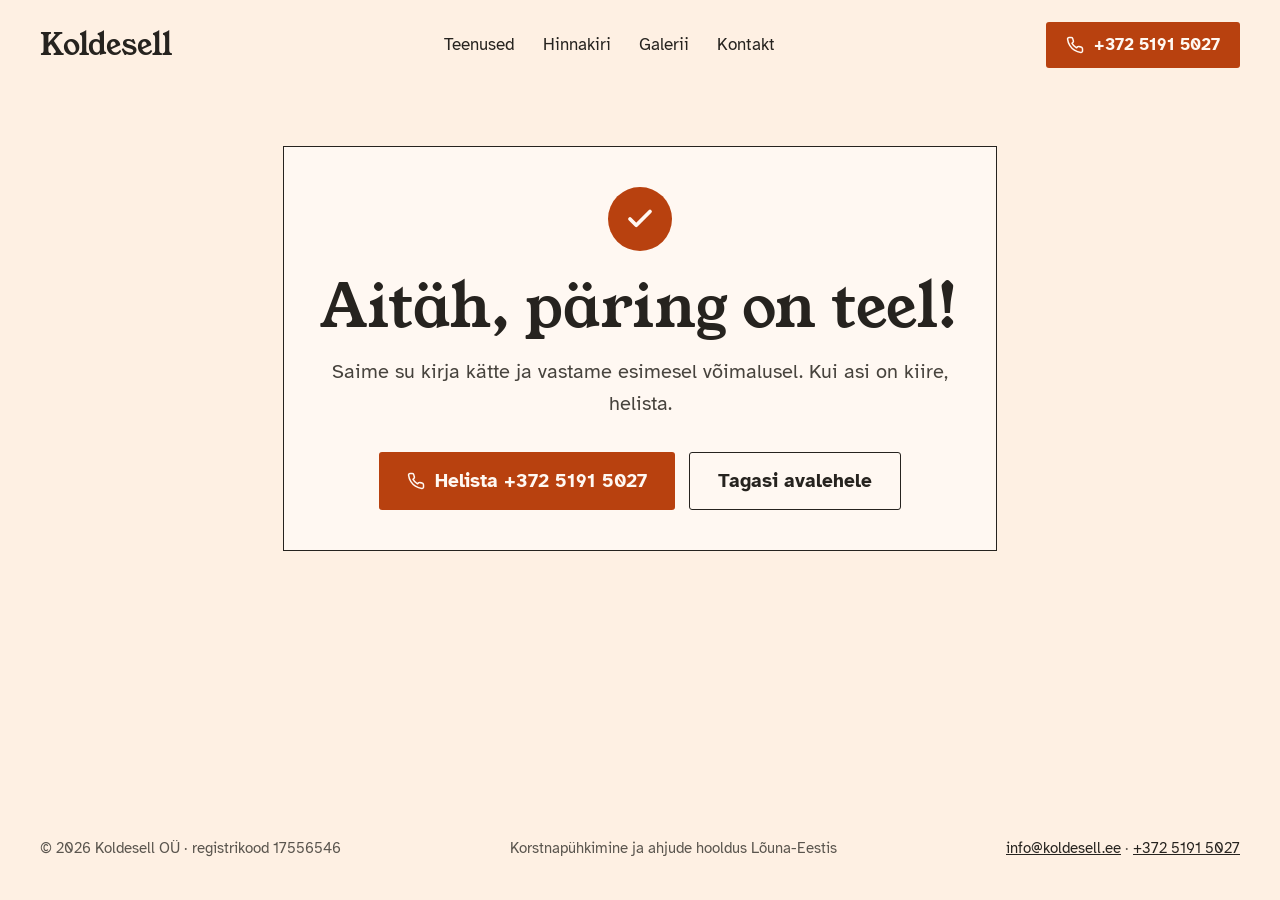
==== commit 5970b867: "Tänulehe sisu keskel; hinnakirja teine rida ülaservas - edukas.html: ikoon, tekst ja nupud kasti kes" ====
--- a/edukas.html
+++ b/edukas.html
@@ -15,7 +15,7 @@
 body{margin:0;background:#FEF0E3}
 a{color:#26231F}a:hover{color:#8E3B23}
 a:focus-visible,button:focus-visible{outline:3px solid #D9531E;outline-offset:3px}
-@media (max-width: 640px){.kl-m-pais > nav{justify-content:center;gap:6px 20px!important}.kl-tanu{padding:32px 18px!important}.kl-tanu-ikoon{margin:0 auto}.kl-tanu-nupp{padding:0 18px!important;font-size:17px!important}.kl-m-kesk{text-align:center}.kl-m-kesk p{margin-left:auto!important;margin-right:auto!important}.kl-m-kesk > div{justify-content:center}.kl-m-pais{justify-content:center!important;text-align:center}}
+@media (max-width: 640px){.kl-m-pais > nav{justify-content:center;gap:6px 20px!important}.kl-tanu{padding:32px 18px!important}.kl-tanu-nupp{padding:0 18px!important;font-size:17px!important}.kl-m-kesk{text-align:center}.kl-m-kesk p{margin-left:auto!important;margin-right:auto!important}.kl-m-kesk > div{justify-content:center}.kl-m-pais{justify-content:center!important;text-align:center}}
 </style>
 </head>
 <body>
@@ -37,13 +37,13 @@
 </header>
 
 <main class="kl-m-kesk" style="flex: 1; width: 100%; box-sizing: border-box; max-width: 1200px; margin: 0 auto; padding: 56px 24px 96px">
-<div class="kl-tanu" style="max-width: 640px; margin: 0 auto; padding: 40px 36px; border: 1.5px solid #26231F; background: #FFF8F2">
-<span class="kl-tanu-ikoon" aria-hidden="true" style="display: flex; align-items: center; justify-content: center; width: 64px; height: 64px; border-radius: 50%; background: #B8410F; color: #FFF8F2">
+<div class="kl-tanu" style="max-width: 640px; margin: 0 auto; padding: 40px 36px; text-align: center; border: 1.5px solid #26231F; background: #FFF8F2">
+<span class="kl-tanu-ikoon" aria-hidden="true" style="display: flex; align-items: center; justify-content: center; margin: 0 auto; width: 64px; height: 64px; border-radius: 50%; background: #B8410F; color: #FFF8F2">
 <svg width="30" height="30" viewBox="0 0 24 24" fill="none" stroke="currentColor" stroke-width="3" stroke-linecap="round" stroke-linejoin="round"><polyline points="20 6 9 17 4 12"></polyline></svg>
 </span>
 <h1 style="margin: 24px 0 0; font-family: 'Young Serif', Georgia, serif; font-weight: 400; font-size: clamp(38px, 5.5vw, 60px); line-height: 1.05">Aitäh, päring on teel!</h1>
 <p style="margin: 18px 0 0; font-size: 20px; color: #47433D">Saime su kirja kätte ja vastame esimesel võimalusel. Kui asi on kiire, helista.</p>
-<div style="margin-top: 32px; display: flex; flex-wrap: wrap; gap: 14px">
+<div style="margin-top: 32px; display: flex; flex-wrap: wrap; justify-content: center; gap: 14px">
 <a class="kl-tanu-nupp" href="tel:+37251915027" data-cms-link="telefon" style="display: inline-flex; align-items: center; gap: 10px; min-height: 56px; padding: 0 28px; border-radius: 3px; background: #B8410F; color: #FFF8F2; text-decoration: none; font-weight: 700; font-size: 19px"><svg aria-hidden="true" width="18" height="18" viewBox="0 0 24 24" fill="none" stroke="currentColor" stroke-width="2" stroke-linecap="round" stroke-linejoin="round"><path d="M22 16.9v3a2 2 0 0 1-2.2 2 19.8 19.8 0 0 1-8.6-3.1 19.5 19.5 0 0 1-6-6A19.8 19.8 0 0 1 2.1 4.2 2 2 0 0 1 4.1 2h3a2 2 0 0 1 2 1.7c.1.9.4 1.8.7 2.7a2 2 0 0 1-.5 2.1L8 9.8a16 16 0 0 0 6 6l1.3-1.3a2 2 0 0 1 2.1-.4c.9.3 1.8.6 2.7.7a2 2 0 0 1 1.7 2z"></path></svg>
 <span>Helista <span data-cms="telefon">+372 5191 5027</span></span></a>
 <a href="index.html" style="display: inline-flex; align-items: center; min-height: 56px; padding: 0 28px; border-radius: 3px; border: 1.5px solid #26231F; text-decoration: none; font-weight: 700; font-size: 19px">Tagasi avalehele</a>
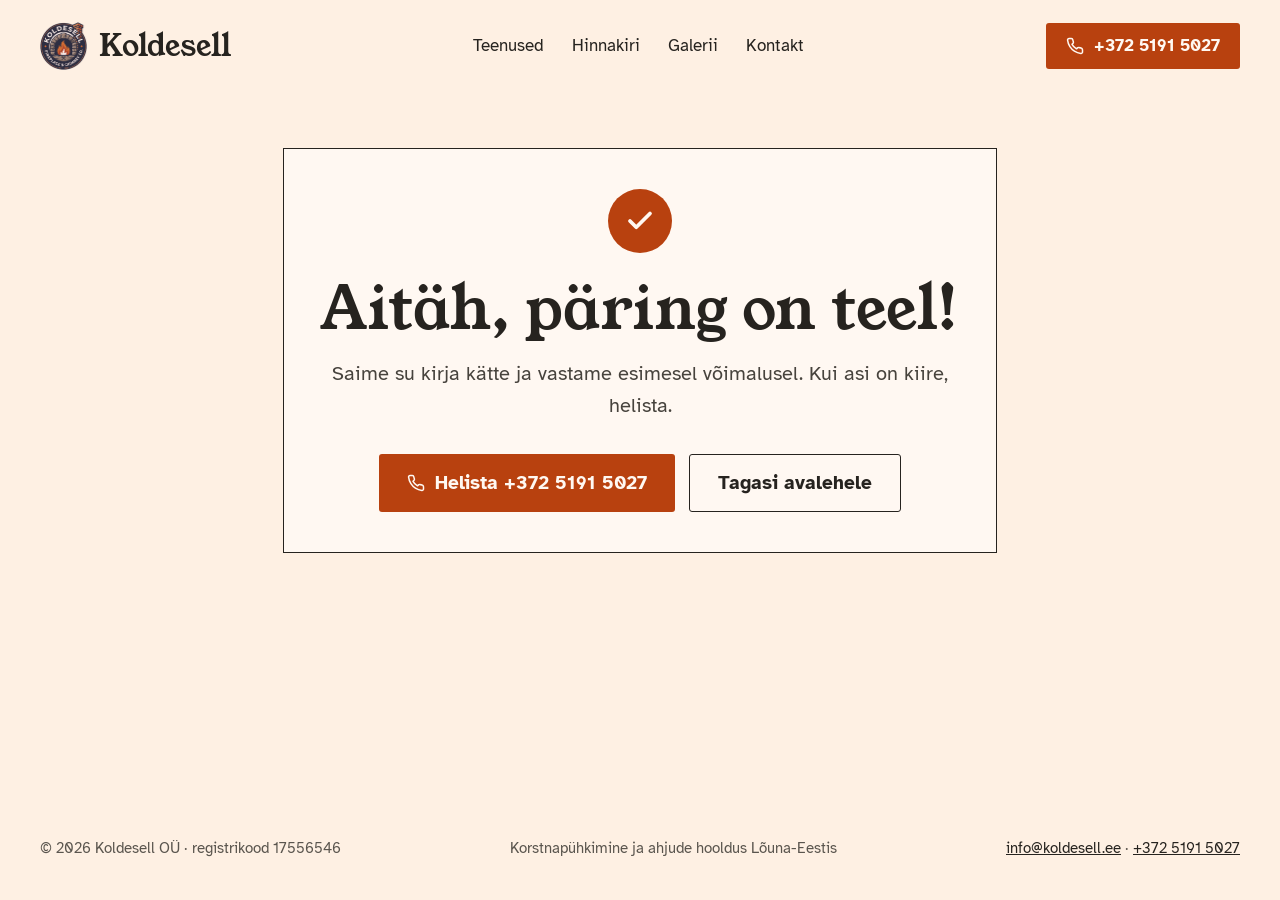
==== commit 92ed2622: "Päisesse logo sõna 'Koldesell' ette kõigil lehtedel Co-Authored-By: Claude Opus 5.5 <noreply@anthrop" ====
--- a/edukas.html
+++ b/edukas.html
@@ -23,7 +23,7 @@
 
 <header>
 <div class="kl-m-pais" style="max-width: 1200px; margin: 0 auto; padding: 22px 24px; display: flex; flex-wrap: wrap; align-items: center; justify-content: space-between; gap: 14px 32px">
-<a href="index.html" style="font-family: 'Young Serif', Georgia, serif; font-size: 30px; line-height: 1; text-decoration: none; color: #26231F">Koldesell</a>
+<a href="index.html" style="display: inline-flex; align-items: center; gap: 12px; font-family: 'Young Serif', Georgia, serif; font-size: 30px; line-height: 1; text-decoration: none; color: #26231F"><img src="logo-96.png" alt="" width="47" height="48" style="display: block; width: 47px; height: 48px">Koldesell</a>
 <nav aria-label="Peamenüü" style="display: flex; flex-wrap: wrap; gap: 6px 28px; font-size: 17px">
 <a href="index.html#teenused" style="text-decoration: none">Teenused</a>
 <a href="hinnakiri.html" style="text-decoration: none">Hinnakiri</a>
